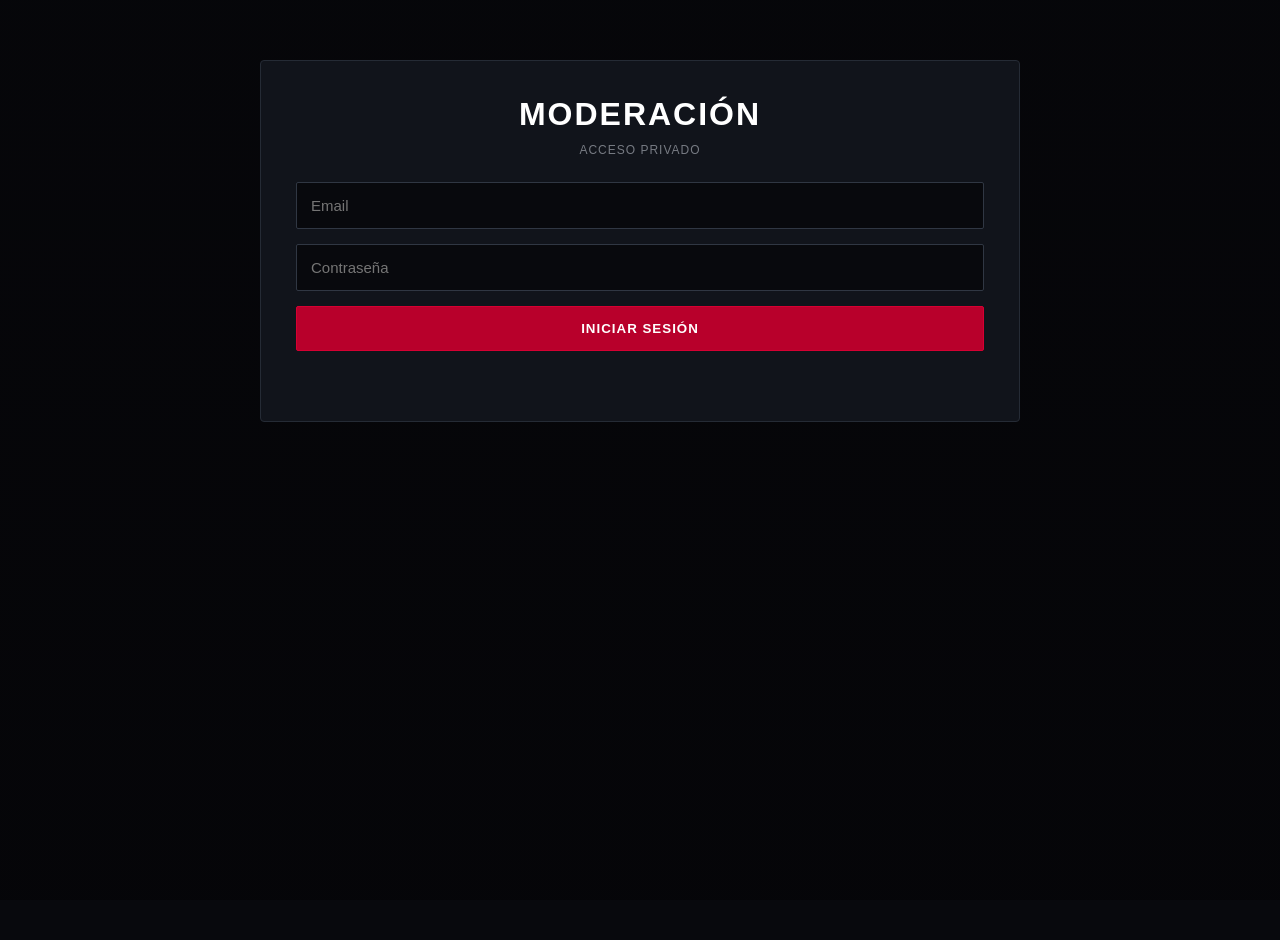
==== moderacion.html @ 52a3866c "Add files via upload" ====
<!DOCTYPE html>
<html lang="es">

<head>
  <meta charset="UTF-8">
  <meta name="viewport" content="width=device-width, initial-scale=1.0">

  <title>Moderación | Argentina Is Here</title>

  <link rel="stylesheet" href="style.css">
</head>

<body>

  <main id="moderationPage">

    <div id="loginContainer">

      <h1>MODERACIÓN</h1>

      <p class="moderation-intro">
        Acceso privado
      </p>

      <form id="loginForm">

        <input
          type="email"
          id="email"
          placeholder="Email"
          required
        >

        <input
          type="password"
          id="password"
          placeholder="Contraseña"
          required
        >

        <button type="submit">
          INICIAR SESIÓN
        </button>

        <p id="loginStatus"></p>

      </form>

    </div>


    <div id="moderationContainer" class="hidden">

      <h1>MENSAJES PENDIENTES</h1>

      <button id="logoutButton">
        CERRAR SESIÓN
      </button>

      <div id="pendingMessages">
        Cargando mensajes...
      </div>

    </div>

  </main>

  <script src="moderacion.js"></script>

</body>

</html>
---- style.css ----
/* =========================
   CONFIGURACIÓN GENERAL
========================= */

* {
  box-sizing: border-box;
  margin: 0;
  padding: 0;
}

body {
  font-family: Arial, Helvetica, sans-serif;
  background-color: #08090d;
  background-image:
    linear-gradient(
      rgba(5, 5, 8, 0.70),
      rgba(5, 5, 8, 0.90)
    ),
    url("images/fondo_Wall.avif");
  background-position: center top;
  background-repeat: no-repeat;
  background-size: cover;
  background-attachment: fixed;
  color: #ffffff;
  min-height: 100vh;
}

/* Regla global anti-azul para enlaces */
a, a:visited, a:hover, a:active {
  color: #ffffff;
  text-decoration: none;
}

.hidden {
  display: none !important;
}


/* =========================
   ESTRUCTURA DE COLUMNAS (LAYOUT)
========================= */

.site-layout {
  display: flex;
  justify-content: center;
  align-items: stretch;
  min-height: 100vh;
  width: 100%;
}

.main-content {
  width: 100%;
  max-width: 1100px;
  background: rgba(8, 9, 13, 0.82);
  backdrop-filter: blur(8px);
  border-left: 1px solid rgba(255, 255, 255, 0.05);
  border-right: 1px solid rgba(255, 255, 255, 0.05);
  min-height: 100vh;
  display: flex;
  flex-direction: column;
}


/* =========================
   BANNERS LATERALES (ESCRITORIO)
========================= */

.side-banner {
  flex: 1;
  max-width: 250px;
  padding: 30px 12px;
  display: flex;
  justify-content: center;
  align-items: flex-start;
}

.side-banner-left {
  order: -1;
}

.banner-slot {
  position: sticky;
  top: 30px;
  width: 100%;
  background: rgba(16, 17, 20, 0.85);
  border: 1px solid #25272d;
  display: flex;
  flex-direction: column;
  padding: 18px 14px;
  text-align: center;
}

.banner-slot.right-stack {
  gap: 16px;
}

.banner-tag {
  font-size: 10px;
  font-weight: 800;
  letter-spacing: 2px;
  color: #d60032;
  text-transform: uppercase;
  margin-bottom: 12px;
  display: inline-block;
}

.community-avatar-link {
  display: inline-block;
  margin: 0 auto;
}

.community-avatar-wrapper {
  margin: 0 auto 12px;
  width: 90px;
  height: 90px;
  border-radius: 50%;
  padding: 3px;
  background: linear-gradient(135deg, #b8002b, #25272d);
  display: flex;
  align-items: center;
  justify-content: center;
  transition: transform 0.2s ease;
}

.community-avatar-wrapper:hover {
  transform: scale(1.05);
}

.community-avatar {
  width: 100%;
  height: 100%;
  border-radius: 50%;
  object-fit: cover;
  display: block;
}

.community-banner h3 {
  font-size: 15px;
  letter-spacing: 1px;
  margin-bottom: 14px;
  color: #ffffff;
}

.banner-action-button {
  display: block;
  padding: 10px 14px;
  background: #b8002b !important;
  color: #ffffff !important;
  text-decoration: none !important;
  font-size: 11px;
  font-weight: 800;
  letter-spacing: 1.5px;
  border-radius: 2px;
  border: 1px solid #d60032;
  transition: background 0.2s ease, transform 0.2s ease;
}

.banner-action-button:hover {
  background: #d60032 !important;
  color: #ffffff !important;
  transform: translateY(-2px);
}

.spotify-widget {
  text-align: center;
}

.ad-container {
  min-height: 160px;
  border: 1px dashed rgba(214, 0, 50, 0.3);
  background: rgba(8, 9, 13, 0.6);
  display: flex;
  align-items: center;
  justify-content: center;
  padding: 10px;
}

.banner-placeholder {
  font-size: 10px;
  letter-spacing: 1.5px;
  text-transform: uppercase;
  color: #777b83;
  font-weight: 700;
}


/* =========================
   PORTADA (HERO)
========================= */

.hero {
  min-height: auto;
  display: flex;
  flex-direction: column;
  align-items: center;
  justify-content: center;
  text-align: center;
  padding: 30px 20px 5px;
  background: transparent;
}

.hero-label {
  font-size: 13px;
  margin-bottom: 6px;
  color: #ffffff;
  letter-spacing: 1px;
}

.hero h1 {
  font-size: clamp(38px, 7vw, 70px);
  line-height: 0.9;
  letter-spacing: 3px;
  font-weight: 900;
}

.subtitle {
  margin-top: 14px;
  margin-bottom: 0;
  font-size: 17px;
  line-height: 1.4;
  color: #e4e4e7;
}


/* =========================
   SECCIÓN DEL MURO
========================= */

#messagesSection {
  width: 100%;
  margin: 0 auto;
  padding: 15px 20px 60px;
  text-align: center;
  border-top: 1px solid #26050b;
  flex: 1;
  background:
    radial-gradient(
      circle at 10% 20%,
      rgba(210, 0, 45, 0.08),
      transparent 25%
    ),
    radial-gradient(
      circle at 90% 70%,
      rgba(210, 0, 45, 0.05),
      transparent 30%
    );
}

#messagesSection h2 {
  font-size: clamp(20px, 3.5vw, 30px);
  line-height: 1;
  font-weight: 900;
  letter-spacing: 1px;
  margin-bottom: 12px;
  color: #ffffff;
}


/* =========================
   BOTÓN DEJÁ TU MENSAJE
========================= */

.wall-button {
  display: block;
  margin: 0 auto 20px;
  padding: 11px 22px;
  background: #b8002b;
  color: #ffffff;
  border: 1px solid #d60032;
  border-radius: 2px;
  font-size: 11px;
  font-weight: 800;
  letter-spacing: 1.5px;
  text-transform: uppercase;
  cursor: pointer;
  transition:
    background 0.2s ease,
    transform 0.2s ease,
    box-shadow 0.2s ease;
}

.wall-button:hover {
  background: #d60032;
  transform: translateY(-2px);
  box-shadow: 0 6px 20px rgba(184, 0, 43, 0.25);
}


/* =========================
   TARJETAS DEL MURO (CENTRADAS Y COMPACTAS)
========================= */

#messagesContainer {
  display: flex;
  flex-wrap: wrap;
  justify-content: center;
  gap: 12px;
  width: 100%;
  max-width: 950px;
  margin: 0 auto;
}

.message-card {
  flex: 0 1 270px;
  position: relative;
  min-height: 110px;
  padding: 16px 18px 14px 20px;
  display: flex;
  flex-direction: column;
  justify-content: space-between;
  align-items: center;
  text-align: center;
  background: #101114;
  border: 1px solid #25272d;
  border-radius: 0;
  box-shadow: 0 8px 20px rgba(0, 0, 0, 0.35);
  overflow: hidden;
  transition:
    transform 0.2s ease,
    border-color 0.2s ease,
    box-shadow 0.2s ease;
}

.message-card p {
  position: relative;
  z-index: 2;
  margin: 0 0 10px;
  color: #f4f4f4;
  font-size: 13.5px;
  line-height: 1.45;
  font-weight: 400;
  word-break: break-word;
}

.message-card span {
  position: relative;
  z-index: 2;
  color: #777b83;
  font-size: 9.5px;
  text-transform: uppercase;
  letter-spacing: 1px;
}

.message-card::before {
  content: "";
  position: absolute;
  left: 0;
  top: 0;
  width: 3px;
  height: 100%;
  background: #b8002b;
}

.message-card::after {
  content: "#";
  position: absolute;
  right: -5px;
  bottom: -20px;
  font-size: 80px;
  font-weight: 900;
  color: rgba(255, 255, 255, 0.02);
  line-height: 1;
  pointer-events: none;
}

.message-card:hover {
  transform: translateY(-3px);
  border-color: #6d1025;
  box-shadow:
    0 12px 25px rgba(0, 0, 0, 0.6),
    0 0 15px rgba(184, 0, 43, 0.08);
}


/* =========================
   FORMULARIO
========================= */

.form-container {
  max-width: 550px;
  width: 90%;
  margin: 10px auto 25px;
  padding: 24px;
  background: #11141b;
  border: 1px solid #252b35;
  border-radius: 4px;
  text-align: left;
}

.form-container h2 {
  text-align: center;
  font-size: 24px;
  margin-bottom: 8px;
}

.form-container > p {
  text-align: center;
  color: #9da8b3;
  font-size: 14px;
  margin-bottom: 18px;
}

#messageForm {
  display: flex;
  flex-direction: column;
  gap: 12px;
}

#messageForm input,
#messageForm select,
#messageForm textarea {
  width: 100%;
  padding: 12px;
  border-radius: 2px;
  border: 1px solid #303743;
  background: #08090d;
  color: #ffffff;
  font-size: 14px;
  font-family: inherit;
}

#messageForm input:focus,
#messageForm select:focus,
#messageForm textarea:focus {
  outline: none;
  border-color: #d60032;
}

#messageForm textarea {
  min-height: 110px;
  resize: vertical;
}

#messageForm button {
  padding: 13px;
  border: 1px solid #d60032;
  border-radius: 2px;
  background: #b8002b;
  color: #ffffff;
  font-weight: 800;
  letter-spacing: 1.5px;
  font-size: 13px;
  text-transform: uppercase;
  cursor: pointer;
  transition: background 0.2s ease, transform 0.2s ease;
}

#messageForm button:hover {
  background: #d60032;
  transform: translateY(-2px);
}

#formStatus {
  text-align: center;
  min-height: 18px;
  font-size: 13px;
  color: #d60032;
  font-weight: 500;
}


/* =========================
   FOOTER (PIE DE PÁGINA)
========================= */

.site-footer {
  padding: 30px 20px;
  text-align: center;
  border-top: 1px solid rgba(255, 255, 255, 0.05);
  background: rgba(8, 9, 13, 0.95);
}

.footer-disclaimer {
  font-size: 12px;
  color: #a1a1aa;
  margin-bottom: 6px;
  letter-spacing: 0.5px;
}

.footer-copy {
  font-size: 10px;
  color: #52525b;
  letter-spacing: 1px;
  text-transform: uppercase;
}


/* =========================
   PÁGINA DE MODERACIÓN
========================= */

#moderationPage {
  max-width: 800px;
  margin: 40px auto;
  padding: 20px;
}

#loginContainer,
#moderationContainer {
  background: #11141b;
  border: 1px solid #252b35;
  padding: 35px;
  border-radius: 4px;
}

#loginContainer h1,
#moderationContainer h1 {
  text-align: center;
  letter-spacing: 2px;
  margin-bottom: 10px;
}

.moderation-intro {
  text-align: center;
  color: #777b83;
  margin-bottom: 25px;
  text-transform: uppercase;
  font-size: 12px;
  letter-spacing: 1px;
}

#loginForm {
  display: flex;
  flex-direction: column;
  gap: 15px;
}

#loginForm input {
  padding: 14px;
  background: #08090d;
  border: 1px solid #303743;
  color: #ffffff;
  font-size: 15px;
  border-radius: 2px;
}

#loginForm input:focus {
  outline: none;
  border-color: #d60032;
}

#loginForm button,
#logoutButton {
  padding: 14px;
  background: #b8002b;
  color: #ffffff;
  border: 1px solid #d60032;
  border-radius: 2px;
  font-weight: 800;
  text-transform: uppercase;
  cursor: pointer;
  letter-spacing: 1px;
  transition: background 0.2s ease;
}

#loginForm button:hover,
#logoutButton:hover {
  background: #d60032;
}

#logoutButton {
  display: block;
  margin: 0 0 25px auto;
  padding: 8px 16px;
  font-size: 12px;
}

#loginStatus {
  text-align: center;
  min-height: 20px;
  color: #d60032;
}

.moderation-card {
  background: #101114;
  border: 1px solid #25272d;
  border-left: 4px solid #b8002b;
  padding: 20px;
  margin-bottom: 16px;
}

.moderation-message {
  font-size: 16px;
  color: #f4f4f4;
  line-height: 1.5;
  margin-bottom: 10px;
}

.moderation-info {
  font-size: 11px;
  color: #777b83;
  text-transform: uppercase;
  letter-spacing: 1px;
  margin-bottom: 14px;
}

.moderation-buttons {
  display: flex;
  gap: 12px;
}

.approve-button,
.reject-button {
  padding: 9px 16px;
  font-size: 11px;
  font-weight: 700;
  letter-spacing: 1px;
  border: none;
  border-radius: 2px;
  cursor: pointer;
  transition: opacity 0.2s ease;
}

.approve-button {
  background: #b8002b;
  color: #ffffff;
}

.reject-button {
  background: #25272d;
  color: #cccccc;
}

.approve-button:hover,
.reject-button:hover {
  opacity: 0.85;
}


/* =========================
   DISEÑO RESPONSIVE (CELULARES Y TABLETS)
========================= */

@media (max-width: 1050px) {

  /* El layout pasa de horizontal a vertical */
  .site-layout {
    flex-direction: column;
    align-items: center;
  }

  .main-content {
    border-left: none;
    border-right: none;
    order: 1; /* El hero y muro quedan en el medio */
    width: 100%;
  }

  .side-banner {
    display: flex; /* Se muestran los banners */
    width: 100%;
    max-width: 550px;
    padding: 15px 14px;
  }

  /* Instagram se coloca justo arriba */
  .side-banner-left {
    order: 0;
    padding-top: 25px;
  }

  /* Spotify y Publicidad se colocan abajo del muro */
  .side-banner-right {
    order: 2;
    padding-bottom: 35px;
  }

  .banner-slot {
    position: static; /* Quita el sticky para que fluya en el scroll */
    margin: 0 auto;
  }

  .hero {
    padding: 20px 15px 5px;
  }

  .hero h1 {
    font-size: 46px;
  }

  .subtitle {
    font-size: 15px;
    margin-top: 10px;
  }

  #messagesSection {
    padding: 12px 10px 40px;
  }

  #messagesSection h2 {
    font-size: 20px;
    margin-bottom: 10px;
  }

  .wall-button {
    margin-bottom: 16px;
  }

  #messagesContainer {
    gap: 10px;
  }

  .message-card {
    flex: 1 1 100%;
    min-height: 95px;
    padding: 14px 16px;
  }

  .form-container {
    margin: 10px 8px 20px;
    padding: 18px 12px;
  }

  .form-container h2 {
    font-size: 22px;
  }

}
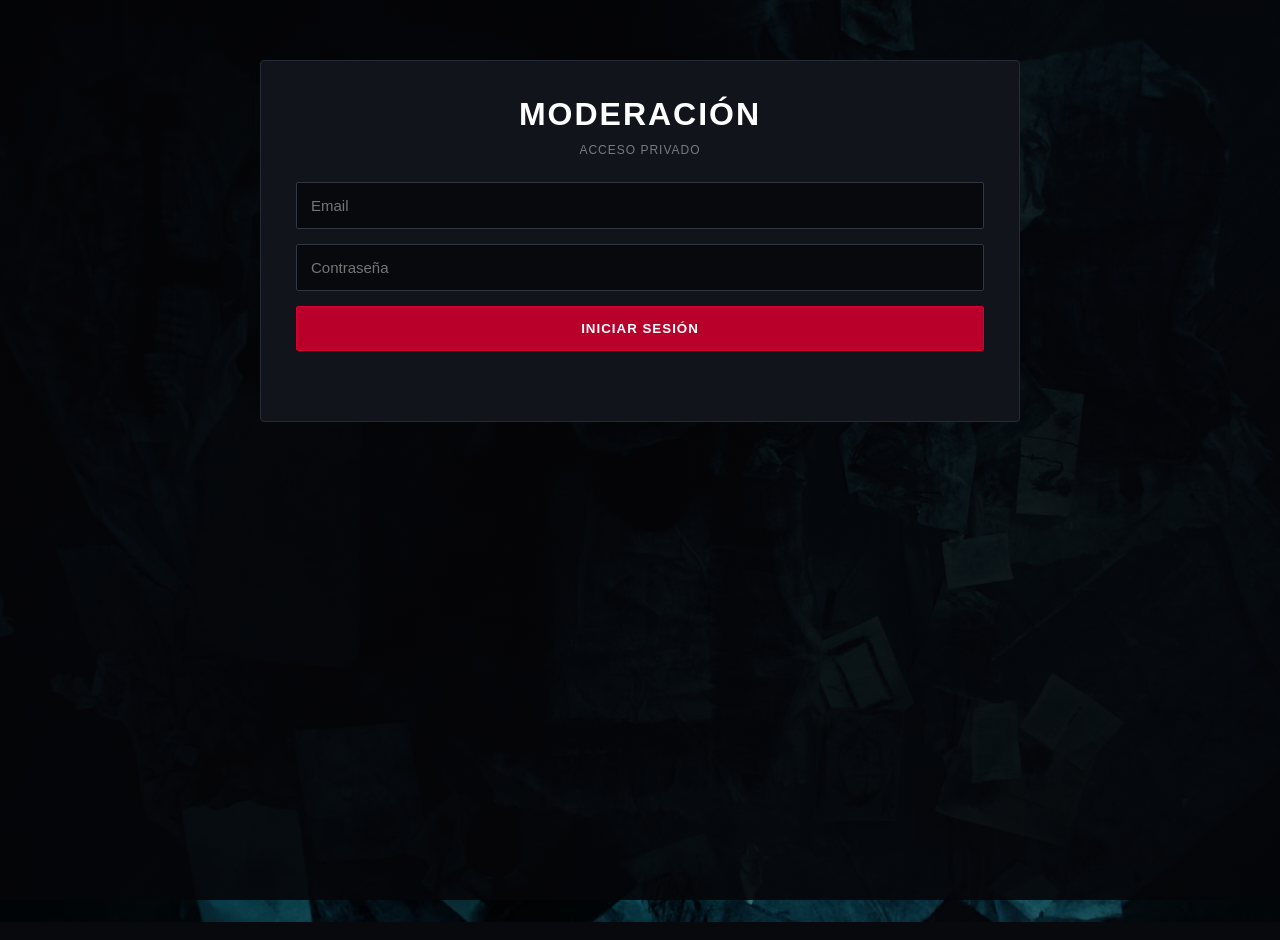
==== commit 0606da2a: "Add Google AdSense meta tag to moderacion.html" ====
--- a/moderacion.html
+++ b/moderacion.html
@@ -8,6 +8,8 @@
   <title>Moderación | Argentina Is Here</title>
 
   <link rel="stylesheet" href="style.css">
+
+  <meta name="google-adsense-account" content="ca-pub-1476540281170702">
 </head>
 
 <body>
@@ -69,4 +71,4 @@
 
 </body>
 
-</html>+</html>
--- a/style.css
+++ b/style.css
@@ -46,11 +46,14 @@
   align-items: stretch;
   min-height: 100vh;
   width: 100%;
+  gap: 12px;
+  padding: 0 12px;
 }
 
 .main-content {
-  width: 100%;
-  max-width: 1100px;
+  flex: 1 1 auto;
+  min-width: 0;
+  max-width: 920px;
   background: rgba(8, 9, 13, 0.82);
   backdrop-filter: blur(8px);
   border-left: 1px solid rgba(255, 255, 255, 0.05);
@@ -66,9 +69,8 @@
 ========================= */
 
 .side-banner {
-  flex: 1;
-  max-width: 250px;
-  padding: 30px 12px;
+  flex: 0 0 230px;
+  padding: 30px 0;
   display: flex;
   justify-content: center;
   align-items: flex-start;
@@ -378,9 +380,9 @@
 
 .form-container {
   max-width: 550px;
-  width: 90%;
-  margin: 10px auto 25px;
-  padding: 24px;
+  width: 94%;
+  margin: 10px auto 20px;
+  padding: 18px 14px;
   background: #11141b;
   border: 1px solid #252b35;
   border-radius: 4px;
@@ -631,23 +633,24 @@
    DISEÑO RESPONSIVE (CELULARES Y TABLETS)
 ========================= */
 
-@media (max-width: 1050px) {
-
-  /* El layout pasa de horizontal a vertical */
+@media (max-width: 950px) {
   .site-layout {
     flex-direction: column;
     align-items: center;
+    padding: 0;
+    gap: 0;
   }
 
   .main-content {
     border-left: none;
     border-right: none;
-    order: 1; /* El hero y muro quedan en el medio */
+    order: 1;
     width: 100%;
+    max-width: 100%;
   }
 
   .side-banner {
-    display: flex; /* Se muestran los banners */
+    flex: none;
     width: 100%;
     max-width: 550px;
     padding: 15px 14px;
@@ -666,7 +669,7 @@
   }
 
   .banner-slot {
-    position: static; /* Quita el sticky para que fluya en el scroll */
+    position: static;
     margin: 0 auto;
   }
 
@@ -707,12 +710,13 @@
   }
 
   .form-container {
-    margin: 10px 8px 20px;
+    width: 94%;
+    max-width: 550px;
+    margin: 10px auto 20px;
     padding: 18px 12px;
   }
 
   .form-container h2 {
     font-size: 22px;
   }
-
-}+}
